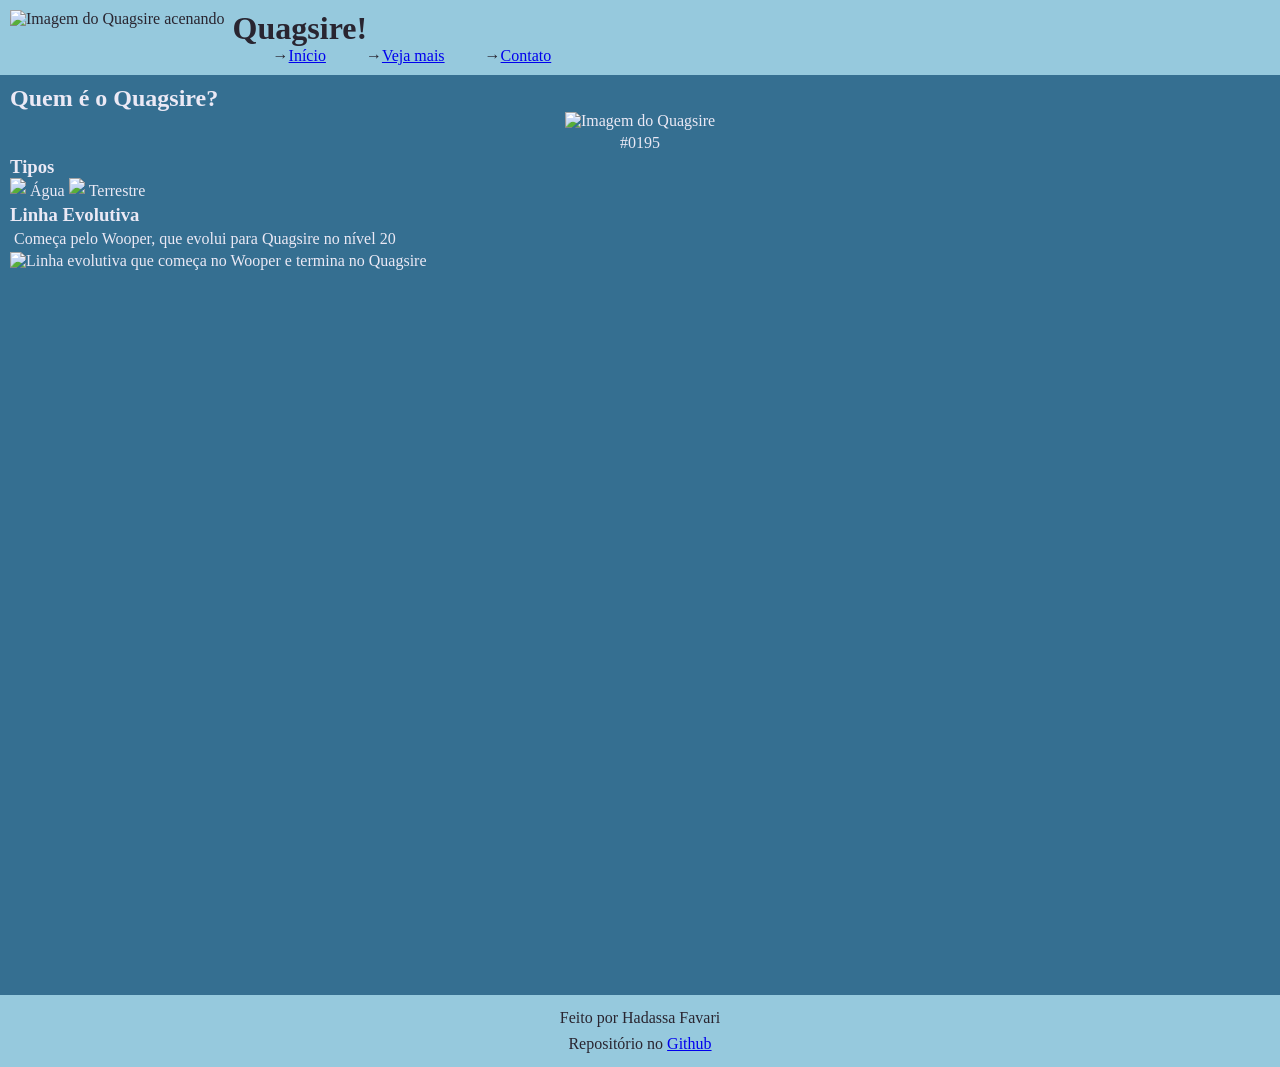
==== about.html @ 960a344a "teste 1" ====
<!DOCTYPE html>
<html lang="pt-br">
<head>
    <meta charset="UTF-8">
    <meta name="viewport" content="width=device-width, initial-scale=1.0">
    <link rel="stylesheet" href="style.css">
    <title>Quagsire</title>
</head>
<body>
    <header>
        <img src="https://wallpapercave.com/wp/wp2525685.png" alt="Imagem do Quagsire acenando">
        <div>
        <h1>Quagsire!</h1>
        <nav>
            <ul>
                <li><a href="index.html">Início</a></li>
                <li><a href="about.html">Veja mais</a></li>
                <li><a href="contact.html">Contato</a></li>
            </ul>
        </nav>
        </div>
    </header>

    <main>
        <section>
            <h2>Quem é o Quagsire?</h2>
            <div class="center">
                <img src="https://s3.pokeos.com/pokeos-uploads/assets/pokemon/home/render/195.png?v=3" alt="Imagem do Quagsire">
                <p>#0195</p>
            </div>
            <h3>Tipos</h3>
            <div class="row">
                <img src="https://www.pokeos.com/src/icons/type/Water.png">
                <p>Água</p>
                <img src="https://www.pokeos.com/src/icons/type/Ground.png">
                <p>Terrestre</p>
            </div>
            <h3>Linha Evolutiva</h3>
            <p>Começa pelo Wooper, que evolui para Quagsire no nível 20</p>
            <img src="https://www.serebii.net/potw-xy/evolution/Quagsire.png" alt="Linha evolutiva que começa no Wooper e termina no Quagsire">
        </section>
    </main>

    <footer>
        <p>Feito por Hadassa Favari</p>
        <p>Repositório no <a href="https://github.com/hadss4/quagsire">Github</a></p>
    </footer>
</body>
</html>
---- style.css ----
*{
    margin:0;
}

:root {
    --blue:#356f91;
    --lgblue:#96c9dd;
    --cyan:#3e93a3;
    --dkcyan:#215a69;
    --indigo1:#292530;
    --indigo2:#ebe9f5;
}

body {
    background-color: var(--blue);
    color: var(--indigo1);
}

header, main, footer {
    padding: 10px;
}

p {
    padding: 4px;
}

header {
    display: flex;
    flex-direction: row;

    background-color: var(--lgblue);

    gap: 8px;
}

header img {
    max-height: 100px;
}

header ul {
    display: flex;
    flex-direction: row;
    column-gap: 40px;
    list-style: none;
}

header ul li::before {
    content: "→";
}

main {
    color:var(--indigo2);
    min-height: 100vh;
}

main a {
    color: var(--lgblue);
}

footer {
    background-color: var(--lgblue);
    text-align: center;
}

.row {
    display: flex;
    flex-direction: row;
}

.center {
    display: flex;
    flex-direction: column;
    align-items: center;
}

form {
    background-color: var(--lgblue);
    color: var(--indigo1);
    border-radius: 10px;
    padding: 10px;
    gap: 4px;
}

.pergunta {
    margin: 5px;
}

input, textarea {
    width: 100%;
    min-height: 24px;
    padding: 4px;
    background-color: var(--indigo2);
}

.enviar-button{
    width: 100%;
    color: var(--indigo2);
    background-color: var(--blue);
}
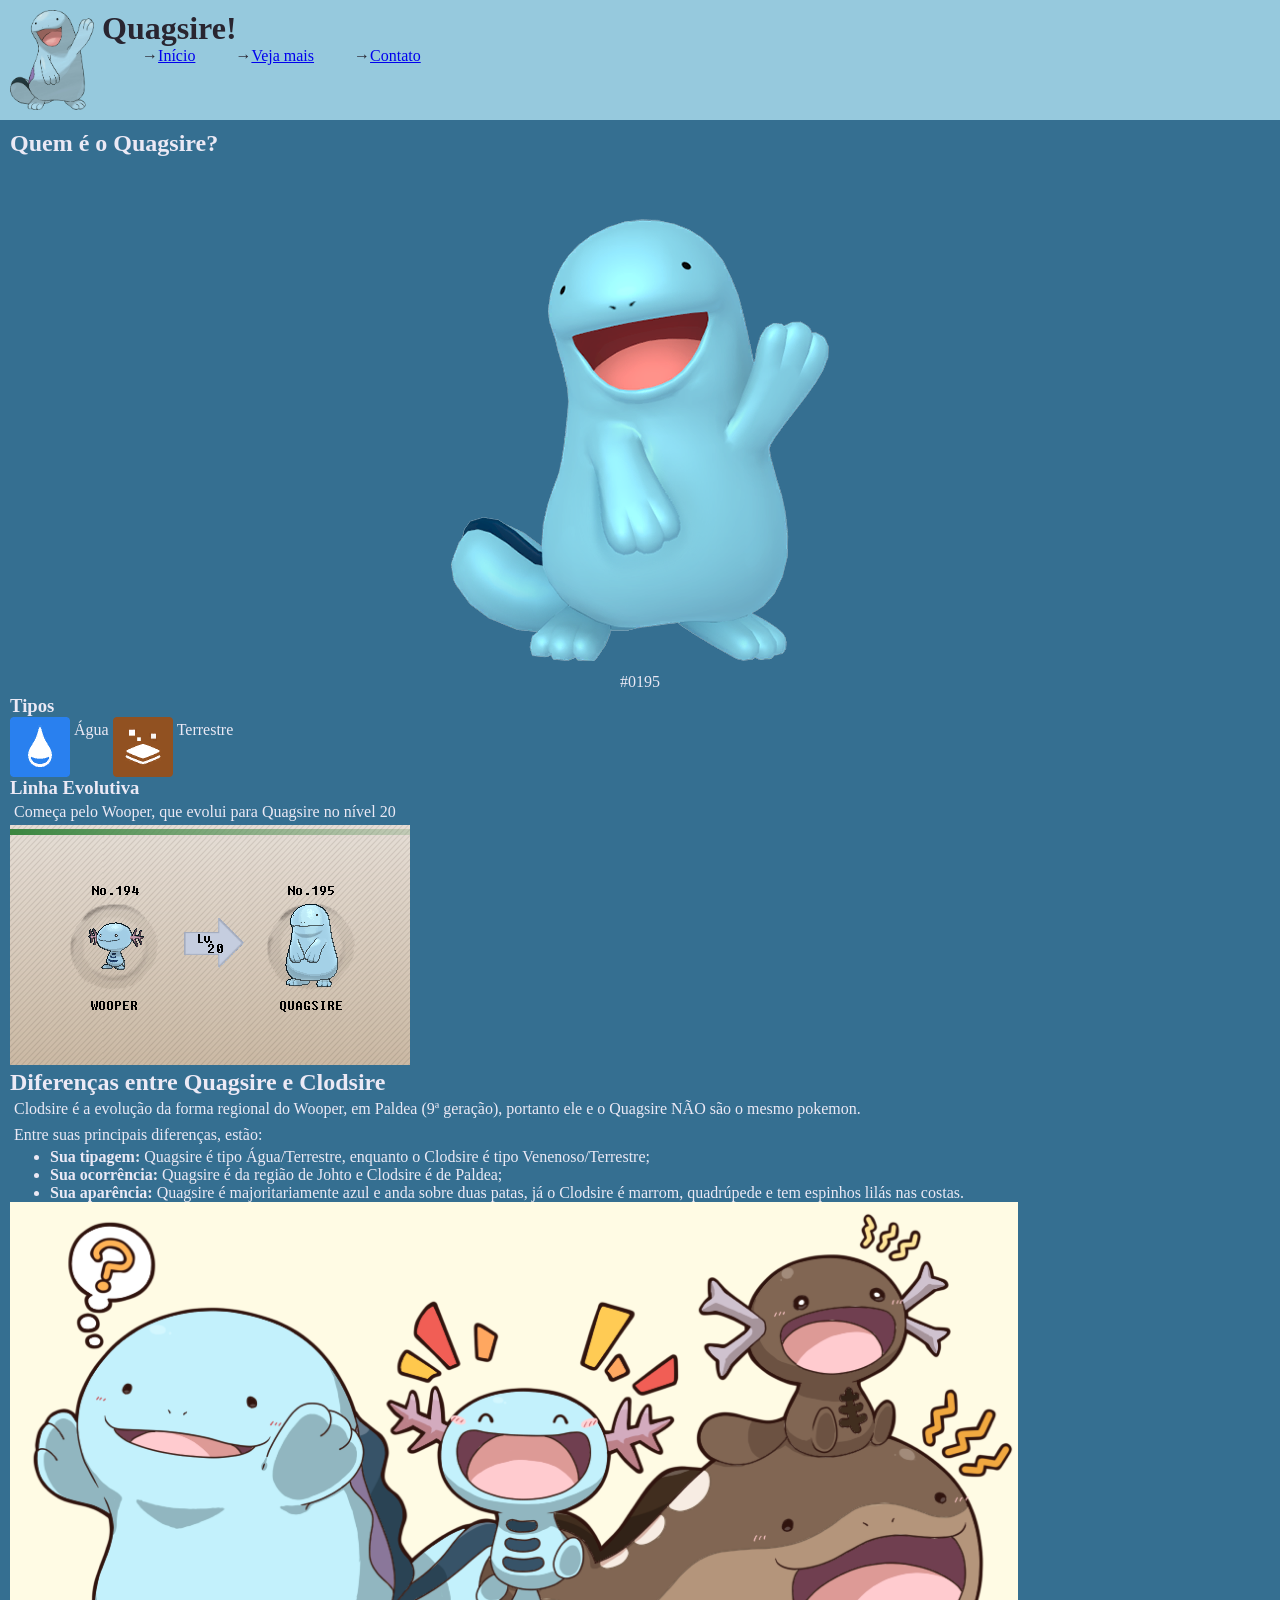
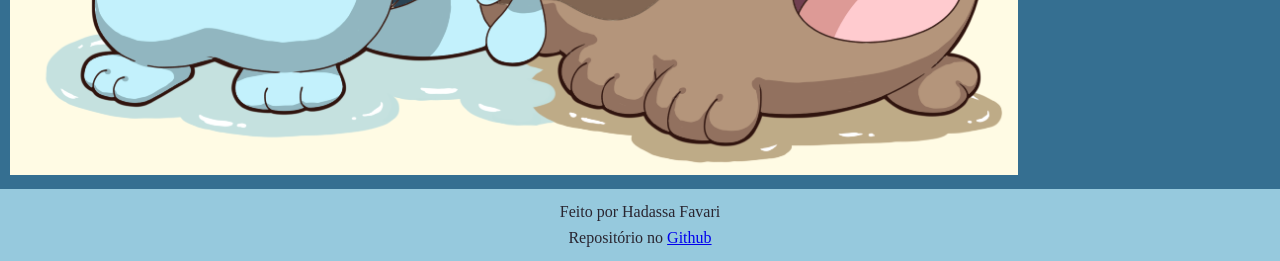
==== commit a51c810b: "teste2" ====
--- a/about.html
+++ b/about.html
@@ -8,7 +8,7 @@
 </head>
 <body>
     <header>
-        <img src="https://wallpapercave.com/wp/wp2525685.png" alt="Imagem do Quagsire acenando">
+        <img src="images/quag.png" alt="Imagem do Quagsire acenando">
         <div>
         <h1>Quagsire!</h1>
         <nav>
@@ -25,19 +25,37 @@
         <section>
             <h2>Quem é o Quagsire?</h2>
             <div class="center">
-                <img src="https://s3.pokeos.com/pokeos-uploads/assets/pokemon/home/render/195.png?v=3" alt="Imagem do Quagsire">
+                <img class="img50" src="images/195.png" alt="Imagem do Quagsire">
                 <p>#0195</p>
             </div>
             <h3>Tipos</h3>
             <div class="row">
-                <img src="https://www.pokeos.com/src/icons/type/Water.png">
+                <img class="type" src="images/Water.png">
                 <p>Água</p>
-                <img src="https://www.pokeos.com/src/icons/type/Ground.png">
+                <img class="type" src="images/Ground.png">
                 <p>Terrestre</p>
             </div>
             <h3>Linha Evolutiva</h3>
             <p>Começa pelo Wooper, que evolui para Quagsire no nível 20</p>
-            <img src="https://www.serebii.net/potw-xy/evolution/Quagsire.png" alt="Linha evolutiva que começa no Wooper e termina no Quagsire">
+            <img class="img80" src="images/wooper-to-quag.png" alt="Linha evolutiva que começa no Wooper e termina no Quagsire">
+        </section>
+
+        <section>
+            <h2>Diferenças entre Quagsire e Clodsire</h2>
+            <p>Clodsire é a evolução da forma regional do Wooper, em Paldea (9ª geração), portanto
+                ele e o Quagsire NÃO são o mesmo pokemon.
+            </p>
+            <p>Entre suas principais diferenças, estão:</p>
+
+            <ul>
+                <li><strong>Sua tipagem: </strong>Quagsire é tipo Água/Terrestre, enquanto o Clodsire é
+                tipo Venenoso/Terrestre;</li>
+                <li><strong>Sua ocorrência: </strong>Quagsire é da região de Johto e Clodsire é de Paldea;</li>
+                <li><strong>Sua aparência: </strong>Quagsire é majoritariamente azul e anda sobre duas patas,
+                já o Clodsire é marrom, quadrúpede e tem espinhos lilás nas costas.</li>
+            </ul>
+
+            <img class="img80" src="images/quag-n-clod.png" alt="Imagem com Quagsire, Clodsire e Wooper de Johto e Paldea">
         </section>
     </main>
 
--- a/style.css
+++ b/style.css
@@ -96,4 +96,16 @@
     width: 100%;
     color: var(--indigo2);
     background-color: var(--blue);
-}+}
+
+.img50{
+    max-width: 50%;
+}
+
+.img80{
+    max-width: 80%;
+}
+
+.type {
+    max-width: 5%;
+}
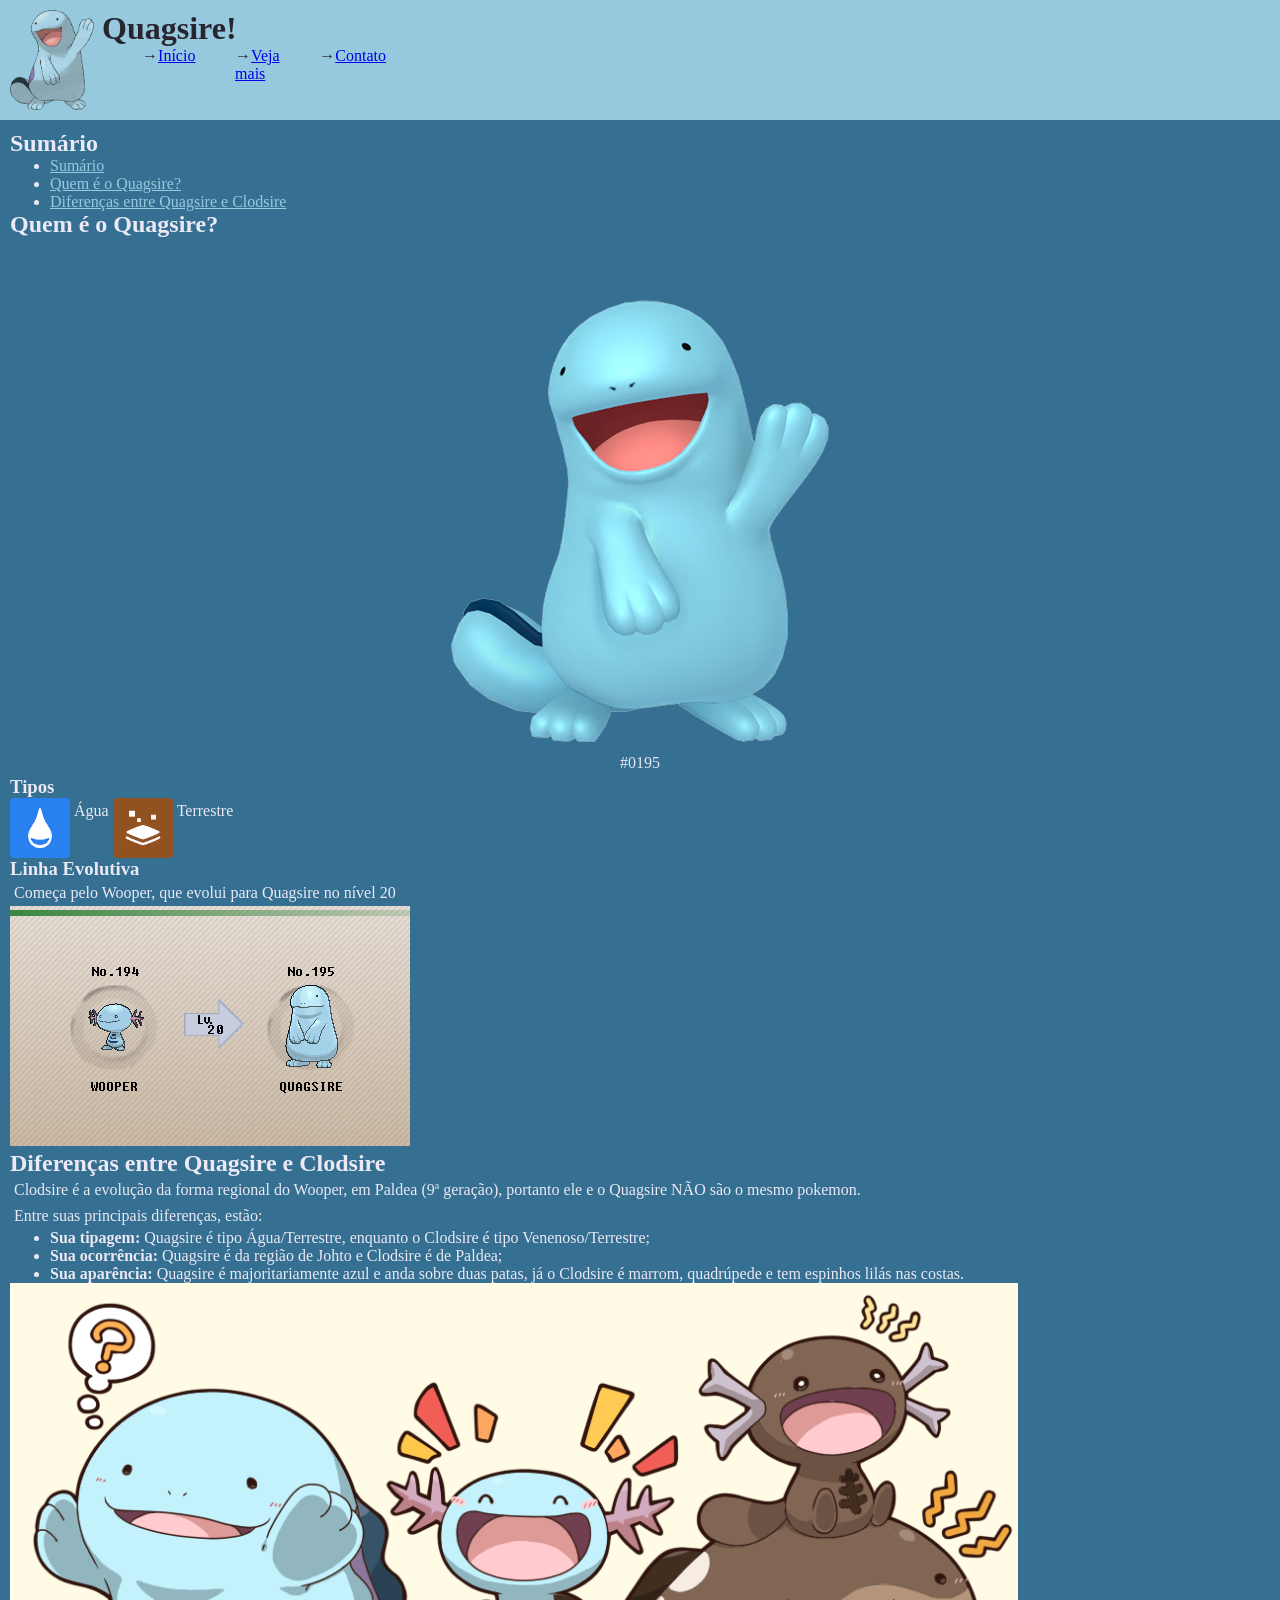
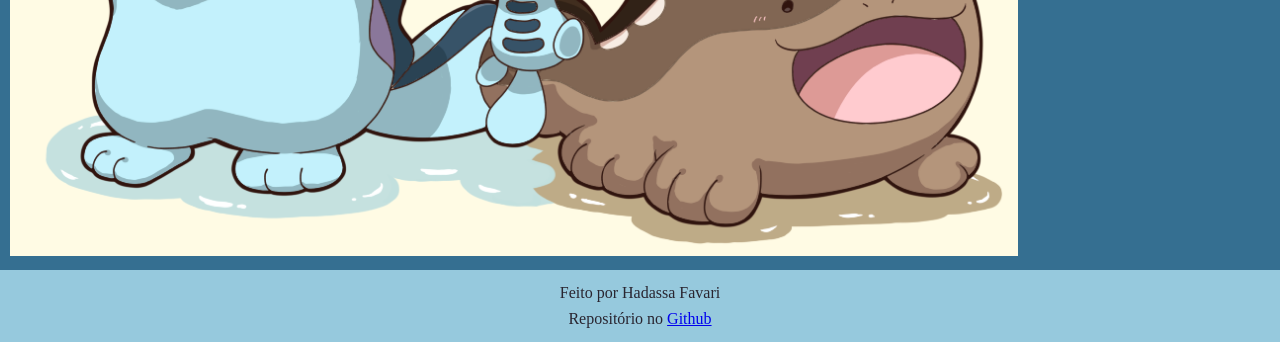
==== commit bc998a9a: "teste 3" ====
--- a/about.html
+++ b/about.html
@@ -8,7 +8,7 @@
 </head>
 <body>
     <header>
-        <img src="images/quag.png" alt="Imagem do Quagsire acenando">
+        <img id="quag" src="images/quag.png" alt="Imagem do Quagsire acenando">
         <div>
         <h1>Quagsire!</h1>
         <nav>
@@ -22,7 +22,16 @@
     </header>
 
     <main>
-        <section>
+        <section id="sum">
+            <h2>Sumário</h2>
+            <ul>
+                <li><a href="#sum">Sumário</a></li>
+                <li><a href="#sec1">Quem é o Quagsire?</a></li>
+                <li><a href="#sec2">Diferenças entre Quagsire e Clodsire</a></li>
+            </ul>
+        </section>
+
+        <section id="sec1">
             <h2>Quem é o Quagsire?</h2>
             <div class="center">
                 <img class="img50" src="images/195.png" alt="Imagem do Quagsire">
@@ -30,9 +39,9 @@
             </div>
             <h3>Tipos</h3>
             <div class="row">
-                <img class="type" src="images/Water.png">
+                <img class="type" src="images/Water.png" alt="">
                 <p>Água</p>
-                <img class="type" src="images/Ground.png">
+                <img class="type" src="images/Ground.png" alt="">
                 <p>Terrestre</p>
             </div>
             <h3>Linha Evolutiva</h3>
@@ -40,7 +49,7 @@
             <img class="img80" src="images/wooper-to-quag.png" alt="Linha evolutiva que começa no Wooper e termina no Quagsire">
         </section>
 
-        <section>
+        <section id="sec2">
             <h2>Diferenças entre Quagsire e Clodsire</h2>
             <p>Clodsire é a evolução da forma regional do Wooper, em Paldea (9ª geração), portanto
                 ele e o Quagsire NÃO são o mesmo pokemon.
--- a/style.css
+++ b/style.css
@@ -33,14 +33,14 @@
     gap: 8px;
 }
 
-header img {
+#quag{
     max-height: 100px;
 }
 
 header ul {
     display: flex;
     flex-direction: row;
-    column-gap: 40px;
+    column-gap: 20%;
     list-style: none;
 }
 
@@ -98,6 +98,11 @@
     background-color: var(--blue);
 }
 
+.enviar-button:hover{
+    background-color: var(--indigo1);
+    color: var(--indigo2);
+}
+
 .img50{
     max-width: 50%;
 }
@@ -109,3 +114,11 @@
 .type {
     max-width: 5%;
 }
+
+a:hover {
+    color: var(--blue);
+}
+
+main a:hover {
+    color: var(--indigo2);
+}
